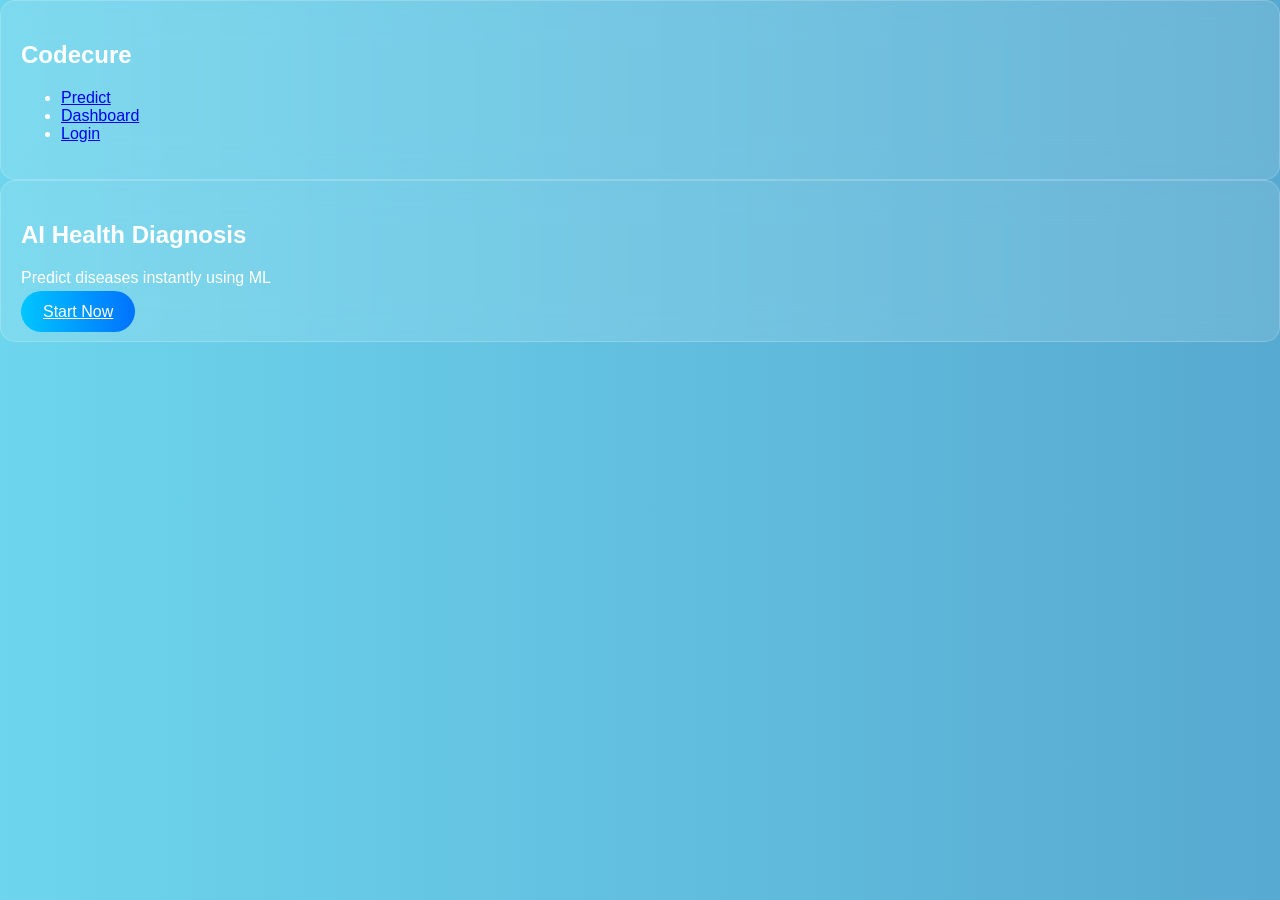
==== frontend/index.html @ 45abd237 "Initial commit - Healthcare AI System" ====
<!DOCTYPE html>
<html>
<head>
<meta charset="UTF-8">
<title>Codecure</title>
<link rel="stylesheet" href="css/style.css">
</head>

<body>
<div class="bg"></div>

<nav class="glass">
    <h2>Codecure</h2>
    <ul>
        <li><a href="predict.html">Predict</a></li>
        <li><a href="dashboard.html">Dashboard</a></li>
        <li><a href="login.html">Login</a></li>
    </ul>
</nav>

<section class="hero">
    <div class="glass card">
        <h1>AI Health Diagnosis</h1>
        <p>Predict diseases instantly using ML</p>
        <a href="predict.html" class="btn">Start Now</a>
    </div>
</section>

</body>
</html>
---- frontend/css/style.css ----
/* ================= GLOBAL ================= */
body {
    margin: 0;
    font-family: 'Poppins', 'Segoe UI', sans-serif;
    color: #ffffff;
    -webkit-font-smoothing: antialiased;
}

/* ================= BACKGROUND ================= */
.bg {
    position: fixed;
    width: 100%;
    height: 100%;
    background: linear-gradient(270deg,#1e3c72,#2a5298,#6dd5ed);
    background-size: 600% 600%;
    animation: gradientMove 12s ease infinite;
    z-index: -1;
}

@keyframes gradientMove {
    0% {background-position: 0%}
    50% {background-position: 100%}
    100% {background-position: 0%}
}

/* ================= GLASS ================= */
.glass {
    background: rgba(255,255,255,0.12);
    backdrop-filter: blur(18px);
    border-radius: 15px;
    padding: 20px;
    border: 1px solid rgba(255,255,255,0.2);
    transition: all 0.3s ease;
}

/* Hover effect */
.glass:hover {
    transform: translateY(-3px);
    box-shadow: 0 8px 25px rgba(0,0,0,0.2);
}

/* ================= CONTAINER ================= */
.container {
    width: 90%;
    max-width: 900px;
    margin: 30px auto;
}

/* ================= TITLE ================= */
.title {
    text-align: center;
    margin-top: 20px;
    font-size: 28px;
    font-weight: 600;
}

/* ================= BUTTON ================= */
.btn {
    padding: 12px 22px;
    border-radius: 25px;
    background: linear-gradient(90deg,#00c6ff,#0072ff);
    color: white;
    border: none;
    cursor: pointer;
    margin-top: 15px;
    font-weight: 500;
    transition: 0.3s;
}

/* Hover + click */
.btn:hover {
    transform: scale(1.05);
    box-shadow: 0 5px 15px rgba(0,198,255,0.4);
}

.btn:active {
    transform: scale(0.98);
}

/* ================= GRID ================= */
.grid {
    display: grid;
    grid-template-columns: repeat(auto-fill, minmax(220px, 1fr));
    gap: 15px;
    margin-top: 15px;
    max-height: 420px;
    overflow-y: auto;
    padding-right: 5px;
}

/* ================= SYMPTOM CARD ================= */
label.glass {
    display: flex;
    align-items: center;
    gap: 10px;
    padding: 12px 15px;
    font-size: 14px;
    cursor: pointer;
    transition: 0.3s;
}

/* Selected state */
label.glass:has(input:checked) {
    background: rgba(0,255,200,0.2);
    border: 1px solid #00ffd5;
}

/* ================= CHECKBOX ================= */
input[type="checkbox"] {
    accent-color: #00e6ff;
    transform: scale(1.2);
    cursor: pointer;
}

/* ================= SCROLLBAR ================= */
.grid::-webkit-scrollbar {
    width: 6px;
}
.grid::-webkit-scrollbar-thumb {
    background: rgba(255,255,255,0.3);
    border-radius: 10px;
}

/* ================= RESULT ================= */
#result {
    margin-top: 30px;
    display: flex;
    justify-content: center;
}

/* ================= RESULT CARD ================= */
.result-card {
    width: 90%;
    max-width: 500px;
    padding: 30px;
    text-align: center;
    animation: fadeInUp 0.6s ease;
}

/* ================= ANIMATION ================= */
@keyframes fadeInUp {
    from {
        opacity: 0;
        transform: translateY(20px);
    }
    to {
        opacity: 1;
        transform: translateY(0);
    }
}

/* ================= DISEASE ================= */
.result-card h3 {
    font-size: 24px;
    margin-bottom: 10px;
}

/* ================= CONFIDENCE ================= */
.bar-container {
    width: 100%;
    height: 12px;
    background: rgba(255,255,255,0.2);
    border-radius: 10px;
    margin-top: 10px;
    overflow: hidden;
}

.bar {
    height: 100%;
    background: linear-gradient(90deg,#00c6ff,#00ffcc);
    width: 0%;
    border-radius: 10px;
    transition: width 1s ease;
}

/* ================= SEVERITY ================= */
.severity {
    margin-top: 15px;
    padding: 8px 15px;
    border-radius: 20px;
    display: inline-block;
    font-size: 13px;
    font-weight: 500;
}

/* Colors */
.low {
    background: rgba(0,255,100,0.2);
    color: #00ff99;
}

.medium {
    background: rgba(255,200,0,0.2);
    color: #ffd633;
}

.high {
    background: rgba(255,0,0,0.2);
    color: #ff4d4d;
}

/* ================= LOADING ================= */
.hidden {
    display: none;
}

/* Spinner */
.loader {
    margin: 20px auto;
    border: 4px solid rgba(255,255,255,0.2);
    border-top: 4px solid #00e6ff;
    border-radius: 50%;
    width: 35px;
    height: 35px;
    animation: spin 1s linear infinite;
}

@keyframes spin {
    to { transform: rotate(360deg); }
}

/* ================= RESPONSIVE ================= */
@media (max-width: 600px) {
    .title {
        font-size: 22px;
    }

    .grid {
        grid-template-columns: 1fr;
    }

    .result-card {
        padding: 20px;
    }
}
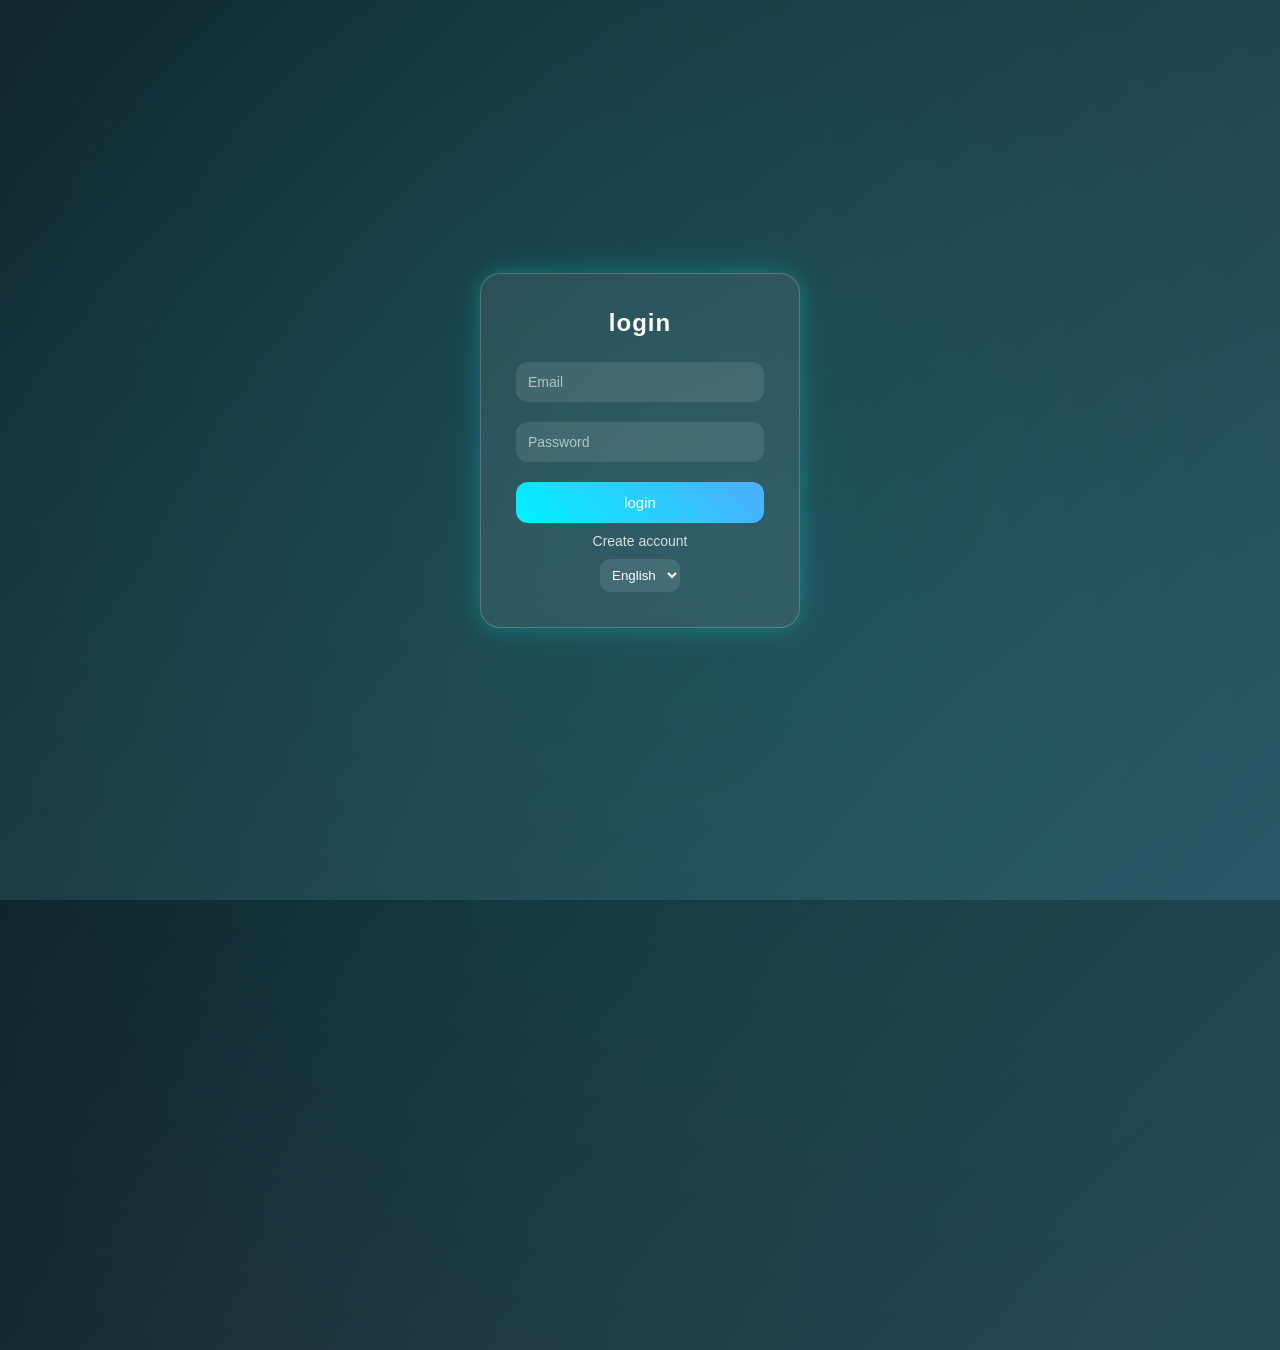
==== commit 96d8dd65: "Update index.html" ====
--- a/frontend/index.html
+++ b/frontend/index.html
@@ -1,30 +1,33 @@
 <!DOCTYPE html>
-<html>
+<html lang="en">
 <head>
 <meta charset="UTF-8">
-<title>Codecure</title>
-<link rel="stylesheet" href="css/style.css">
+<title>Healthcare Login</title>
+<link rel="stylesheet" href="css/styles.css">
 </head>
 
 <body>
-<div class="bg"></div>
 
-<nav class="glass">
-    <h2>Codecure</h2>
-    <ul>
-        <li><a href="predict.html">Predict</a></li>
-        <li><a href="dashboard.html">Dashboard</a></li>
-        <li><a href="login.html">Login</a></li>
-    </ul>
-</nav>
+<div class="glass-card">
+    <h2 id="title" data-i18n="login">Login</h2>
 
-<section class="hero">
-    <div class="glass card">
-        <h1>AI Health Diagnosis</h1>
-        <p>Predict diseases instantly using ML</p>
-        <a href="predict.html" class="btn">Start Now</a>
-    </div>
-</section>
+    <input type="email" id="email" placeholder="Email">
+    <input type="password" id="password" placeholder="Password">
+
+    <button onclick="login()" data-i18n="login">Login</button>
+
+    <p onclick="toggleMode()" id="toggle">Create account</p>
+
+    <select onchange="changeLang(this.value)">
+        <option value="en">English</option>
+        <option value="hi">हिन्दी</option>
+    </select>
+
+    <div id="loader" style="display:none;">Loading...</div>
+</div>
+
+<script src="js/i18n.js"></script>
+<script src="js/auth.js"></script>
 
 </body>
-</html>+</html>
--- a/frontend/css/styles.css
+++ b/frontend/css/styles.css
@@ -0,0 +1,276 @@
+/* ================= GLOBAL RESET ================= */
+* {
+    margin: 0;
+    padding: 0;
+    box-sizing: border-box;
+}
+
+body {
+    font-family: "Segoe UI", sans-serif;
+    background: linear-gradient(135deg, #0f2027, #203a43, #2c5364);
+    height: 100vh;
+    display: flex;
+    justify-content: center;
+    align-items: center;
+    color: white;
+    overflow: hidden;
+}
+.main-content {
+    margin-left: 250px;
+    padding: 20px;
+    display: flex;
+    flex-direction: column;
+    align-items: center;   /* ✅ CENTER */
+}
+
+/* ================= GLASS EFFECT ================= */
+.glass-card {
+    backdrop-filter: blur(20px);
+    background: rgba(255, 255, 255, 0.08);
+    border-radius: 20px;
+    padding: 35px;
+    width: 320px;
+    text-align: center;
+    box-shadow: 
+        0 0 20px rgba(0, 255, 255, 0.2),
+        0 0 40px rgba(0, 255, 255, 0.1);
+    border: 1px solid rgba(255, 255, 255, 0.2);
+    animation: fadeIn 1s ease-in-out;
+}
+
+/* ================= NAVBAR ================= */
+.glass-nav {
+    position: fixed;
+    top: 20px;
+    left: 20px;
+    display: flex;
+    gap: 10px;
+    backdrop-filter: blur(10px);
+    background: rgba(255,255,255,0.05);
+    padding: 10px 15px;
+    border-radius: 15px;
+}
+
+/* ================= INPUT FIELDS ================= */
+input {
+    width: 100%;
+    padding: 12px;
+    margin: 10px 0;
+    border: none;
+    outline: none;
+    border-radius: 12px;
+    background: rgba(255,255,255,0.1);
+    color: white;
+    font-size: 14px;
+    transition: 0.3s;
+}
+
+input::placeholder {
+    color: rgba(255,255,255,0.6);
+}
+
+input:focus {
+    box-shadow: 0 0 10px cyan;
+    background: rgba(255,255,255,0.15);
+}
+
+/* ================= BUTTON ================= */
+button {
+    width: 100%;
+    padding: 12px;
+    margin-top: 10px;
+    border: none;
+    border-radius: 12px;
+    background: linear-gradient(45deg, #00f2fe, #4facfe);
+    color: white;
+    font-size: 15px;
+    cursor: pointer;
+    transition: 0.3s;
+    position: relative;
+    overflow: hidden;
+}
+
+/* Hover glow */
+button:hover {
+    transform: scale(1.05);
+    box-shadow: 0 0 20px cyan;
+}
+
+/* Click effect */
+button:active {
+    transform: scale(0.95);
+}
+
+/* ================= TEXT ================= */
+h1, h2, h3 {
+    margin-bottom: 15px;
+    letter-spacing: 1px;
+}
+
+p {
+    margin-top: 10px;
+    cursor: pointer;
+    font-size: 14px;
+    opacity: 0.8;
+}
+
+p:hover {
+    opacity: 1;
+    text-decoration: underline;
+}
+
+/* ================= RESULT TEXT ================= */
+#result {
+    margin-top: 15px;
+    font-size: 18px;
+    color: #00ffcc;
+    text-shadow: 0 0 10px #00ffcc;
+}
+
+/* ================= LANGUAGE SELECT ================= */
+select {
+    margin-top: 10px;
+    padding: 8px;
+    border-radius: 10px;
+    border: none;
+    background: rgba(255,255,255,0.1);
+    color: white;
+}
+
+/* ================= DASHBOARD ================= */
+#userData {
+    margin-top: 20px;
+    padding: 15px;
+    border-radius: 15px;
+    background: rgba(255,255,255,0.05);
+    backdrop-filter: blur(10px);
+}
+
+/* ================= ANIMATIONS ================= */
+@keyframes fadeIn {
+    from {
+        opacity: 0;
+        transform: translateY(20px);
+    }
+    to {
+        opacity: 1;
+        transform: translateY(0);
+    }
+}
+
+@keyframes glowPulse {
+    0% { box-shadow: 0 0 5px cyan; }
+    50% { box-shadow: 0 0 20px cyan; }
+    100% { box-shadow: 0 0 5px cyan; }
+}
+
+/* ================= RESPONSIVE ================= */
+@media (max-width: 500px) {
+    .glass-card {
+        width: 90%;
+        padding: 25px;
+    }
+
+    .glass-nav {
+        flex-direction: column;
+        top: 10px;
+        left: 10px;
+    }
+}
+
+/* ================= SCROLLBAR ================= */
+::-webkit-scrollbar {
+    width: 6px;
+}
+
+::-webkit-scrollbar-thumb {
+    background: cyan;
+    border-radius: 10px;
+}
+
+/* ================= BACKGROUND ANIMATION ================= */
+body::before {
+    content: "";
+    position: absolute;
+    width: 200%;
+    height: 200%;
+    background: radial-gradient(circle, rgba(0,255,255,0.1), transparent 70%);
+    animation: moveBg 10s linear infinite;
+}
+
+@keyframes moveBg {
+    from { transform: translate(0,0); }
+    to { transform: translate(-50%, -50%); }
+}
+.toast {
+    position: fixed;
+    bottom: 20px;
+    right: 20px;
+    padding: 12px 20px;
+    color: white;
+    border-radius: 10px;
+    animation: fadeIn 0.5s;
+}
+.sidebar {
+    position: fixed;
+    left: 0;
+    top: 0;
+    height: 100%;
+    width: 220px;
+    background: rgba(0,0,0,0.6);
+    backdrop-filter: blur(15px);
+    padding: 20px;
+    display: flex;
+    flex-direction: column;
+    gap: 15px;
+}
+
+.sidebar button {
+    background: transparent;
+    border: 1px solid cyan;
+    color: white;
+    padding: 10px;
+    border-radius: 10px;
+    cursor: pointer;
+}
+
+.main-content {
+    margin-left: 240px;
+    padding: 20px;
+}
+.light-mode {
+    background: #f5f5f5;
+    color: black;
+}
+
+.light-mode .glass-card {
+    background: rgba(0,0,0,0.1);
+    color: black;
+}
+/* LIGHT MODE */
+.light-mode {
+    background: #f5f5f5;
+    color: #111;
+}
+
+/* SIDEBAR LIGHT */
+.light-mode .sidebar {
+    background: rgba(255,255,255,0.9);
+}
+
+/* BUTTONS */
+.light-mode button {
+    color: black;
+    border-color: black;
+}
+
+/* CARDS */
+.light-mode .glass-card {
+    background: rgba(255,255,255,0.8);
+    color: black;
+}
+
+/* RECORDS */
+.light-mode .record-card {
+    background: rgba(0,0,0,0.05);
+}
